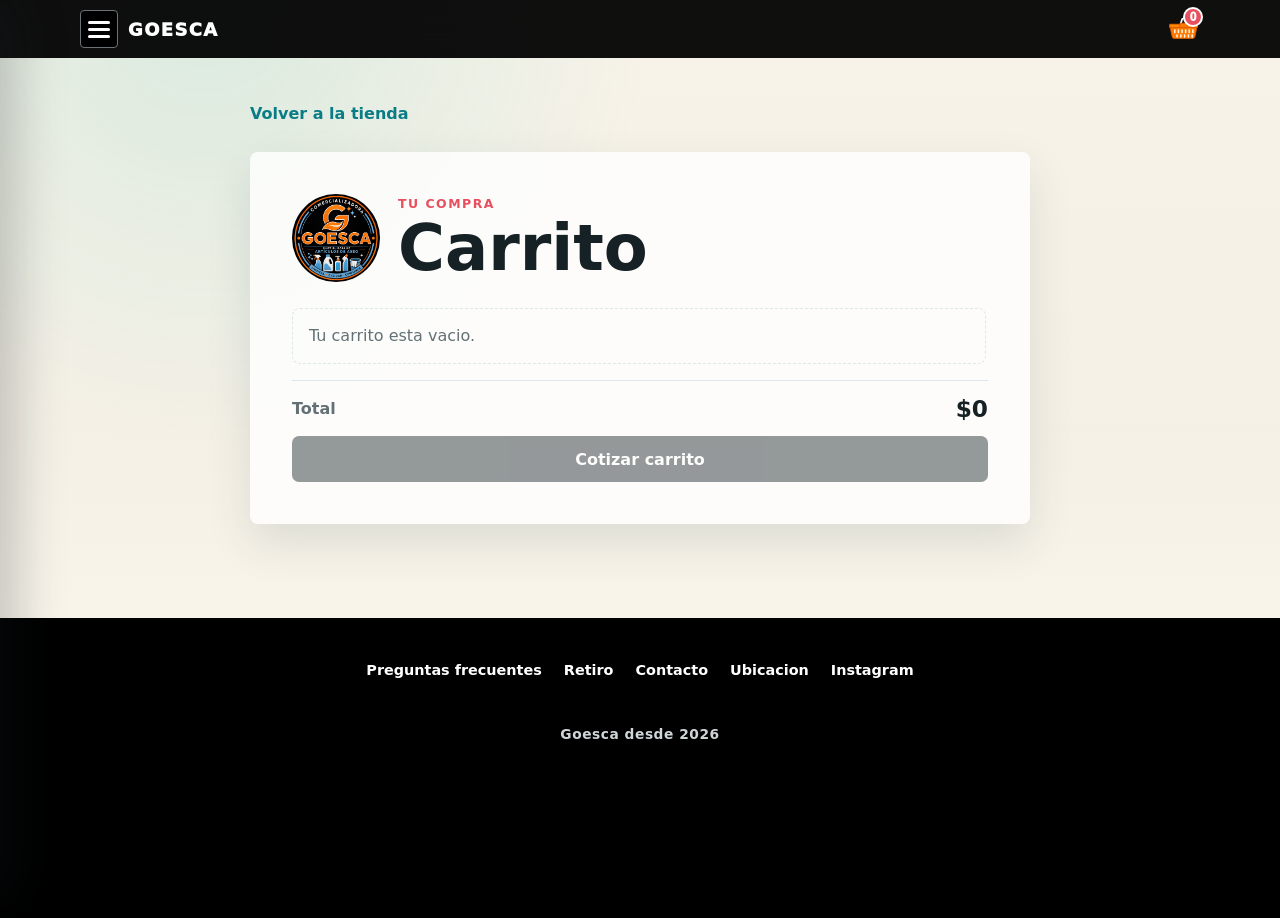
==== cart.html @ 882b0012 "Add files via upload" ====
<!doctype html>
<html lang="es">
  <head>
    <meta charset="UTF-8" />
    <meta name="viewport" content="width=device-width, initial-scale=1.0" />
    <title>Carrito | Goesca</title>
    <link rel="stylesheet" href="styles.css" />
  </head>
  <body>
    <header class="top-bar" aria-label="Barra superior">
      <button class="top-icon-button menu-toggle" type="button" aria-label="Abrir menu de categorias" data-open-menu>
        <span></span>
        <span></span>
        <span></span>
      </button>
      <a class="top-brand" href="index.html" aria-label="Ir al inicio">Goesca</a>
      <button class="top-icon-button cart-toggle" type="button" aria-label="Ver carrito" data-open-cart>
        <img class="cart-symbol" src="assets/cart-basket.svg" alt="" aria-hidden="true" />
        <span class="top-cart-count" id="top-cart-count">0</span>
      </button>
    </header>

    <div class="drawer-overlay" data-close-menu></div>
    <nav class="side-drawer" aria-label="Menu lateral de categorias" id="side-drawer">
      <div class="side-drawer-header">
        <strong>Goesca</strong>
        <button class="drawer-close" type="button" aria-label="Cerrar menu" data-close-menu>×</button>
      </div>
      <a class="drawer-link" href="index.html">Inicio</a>
      <details class="drawer-products" open>
        <summary>Nuestros productos</summary>
        <div class="drawer-category-list" data-drawer-categories></div>
      </details>
      <a class="drawer-link" href="faq.html">Preguntas frecuentes</a>
      <a class="drawer-login-card" href="admin.html">Iniciar sesion</a>
    </nav>

    <main class="cart-page-shell">
      <a class="back-link" href="index.html">Volver a la tienda</a>
      <section class="cart-page" aria-labelledby="cart-page-title">
        <div class="cart-page-heading">
          <img src="assets/logo-goesca.jpg" alt="Logo Goesca" />
          <div>
            <p>Tu compra</p>
            <h1 id="cart-page-title">Carrito</h1>
          </div>
        </div>

        <div class="cart-items cart-page-items" id="cart-items">
          <p class="empty-cart">Agrega productos para cotizar.</p>
        </div>

        <div class="cart-total cart-page-total">
          <span>Total</span>
          <strong id="cart-total">$0</strong>
        </div>

        <button class="checkout-button" id="checkout-button" type="button" disabled>Cotizar carrito</button>
      </section>
    </main>

    <footer class="site-footer">
      <nav class="footer-links" aria-label="Enlaces inferiores">
        <a href="faq.html">Preguntas frecuentes</a>
        <a href="faq.html#retiro">Retiro</a>
        <a href="faq.html#contacto">Contacto</a>
        <a href="https://maps.app.goo.gl/M8QAmftdqfiFnwHV7" target="_blank" rel="noopener noreferrer">Ubicacion</a>
        <a href="https://www.instagram.com/" target="_blank" rel="noopener noreferrer">Instagram</a>
      </nav>
      <p>Goesca desde 2026</p>
    </footer>

    <script src="products.js"></script>
    <script src="cart.js"></script>
  </body>
</html>
---- styles.css ----
:root {
  color-scheme: light;
  --ink: #162125;
  --muted: #637176;
  --paper: #f5f0e6;
  --surface: #ffffff;
  --teal: #0a7c86;
  --mint: #23b7a6;
  --yellow: #f5c542;
  --rose: #e84f5f;
  --line: #dce8eb;
  --shadow: 0 18px 45px rgba(13, 61, 68, 0.12);
}

* {
  box-sizing: border-box;
}

body {
  margin: 0;
  min-height: 100vh;
  font-family: Inter, ui-sans-serif, system-ui, -apple-system, BlinkMacSystemFont, "Segoe UI", sans-serif;
  color: var(--ink);
  background:
    radial-gradient(circle at 16% 0%, rgba(35, 183, 166, 0.14), transparent 28rem),
    linear-gradient(180deg, #f8f3e9 0%, var(--paper) 48%, #fffaf0 100%);
}

.top-bar {
  position: sticky;
  top: 0;
  z-index: 20;
  width: 100%;
  min-height: 58px;
  display: grid;
  grid-template-columns: auto 1fr auto;
  align-items: center;
  gap: 10px;
  border-bottom: 0;
  padding: 8px max(16px, calc((100vw - 1120px) / 2));
  background: rgba(0, 0, 0, 0.94);
  backdrop-filter: blur(14px);
}

.top-bar::before {
  content: "";
  position: absolute;
  left: 0;
  right: 0;
  top: -90px;
  height: 90px;
  background: #000;
}

.top-brand {
  justify-self: start;
  display: inline-flex;
  align-items: center;
  color: #fff;
  font-size: 1.12rem;
  font-weight: 950;
  letter-spacing: 0.08em;
  text-decoration: none;
  text-transform: uppercase;
}

.top-brand:hover {
  color: #f68b1f;
}

.top-icon-button {
  position: relative;
  width: 38px;
  height: 38px;
  border: 0;
  border-radius: 0;
  display: grid;
  place-items: center;
  background: transparent;
  color: #fff;
  cursor: pointer;
  box-shadow: none;
}

.top-icon-button:hover {
  color: #f68b1f;
}

.menu-toggle {
  justify-self: start;
  width: 38px;
  height: 38px;
  border: 1px solid #6c7376;
  border-radius: 4px;
  display: flex;
  flex-direction: column;
  gap: 4px;
  align-items: center;
  justify-content: center;
  background: #000;
}

.menu-toggle span {
  width: 22px;
  height: 3px;
  display: block;
  border-radius: 999px;
  background: currentColor;
}

.menu-toggle:hover {
  border-color: #f68b1f;
  background: #111;
  color: #f68b1f;
}

.cart-toggle {
  justify-self: end;
}

.cart-symbol {
  width: 31px;
  height: 25px;
  display: block;
  object-fit: contain;
}

.top-cart-count {
  position: absolute;
  top: -3px;
  right: -3px;
  min-width: 20px;
  min-height: 20px;
  display: grid;
  place-items: center;
  border: 2px solid #fff;
  border-radius: 999px;
  background: var(--rose);
  color: #fff;
  font-size: 0.75rem;
  font-weight: 950;
}

.drawer-overlay {
  position: fixed;
  inset: 0;
  z-index: 30;
  background: rgba(22, 33, 37, 0.34);
  opacity: 0;
  pointer-events: none;
  transition: opacity 220ms ease;
}

.side-drawer {
  position: fixed;
  inset: 0 auto 0 0;
  z-index: 31;
  width: min(330px, 86vw);
  display: flex;
  flex-direction: column;
  padding: 18px;
  overflow: auto;
  background: #fffaf0;
  box-shadow: 18px 0 45px rgba(22, 33, 37, 0.22);
  transform: translateX(-100%);
  transition: transform 240ms ease;
}

.menu-is-open .drawer-overlay {
  opacity: 1;
  pointer-events: auto;
}

.menu-is-open .side-drawer {
  transform: translateX(0);
}

.side-drawer-header {
  display: flex;
  align-items: center;
  justify-content: space-between;
  gap: 12px;
  margin-bottom: 18px;
  color: var(--teal);
  font-size: 1.35rem;
  text-transform: uppercase;
}

.drawer-close {
  width: 38px;
  height: 38px;
  border: 0;
  background: transparent;
  color: var(--ink);
  font-size: 2rem;
  line-height: 1;
  cursor: pointer;
}

.drawer-link,
.drawer-category-link {
  min-height: 42px;
  display: flex;
  align-items: center;
  border-radius: 7px;
  padding: 0 12px;
  color: var(--ink);
  font-weight: 850;
  text-decoration: none;
}

.drawer-link:hover,
.drawer-category-link:hover,
.drawer-category-link.is-active {
  background: #edf9f8;
  color: var(--teal);
}

.drawer-products {
  margin: 8px 0;
}

.drawer-products summary {
  min-height: 44px;
  border-radius: 7px;
  display: flex;
  align-items: center;
  justify-content: space-between;
  padding: 0 12px;
  background: #fff3e6;
  color: #9f3c00;
  font-weight: 950;
  cursor: pointer;
  list-style: none;
}

.drawer-products summary::-webkit-details-marker {
  display: none;
}

.drawer-products summary::after {
  content: "+";
  font-size: 1.2rem;
  line-height: 1;
}

.drawer-products[open] summary::after {
  content: "-";
}

.drawer-category-list {
  display: grid;
  gap: 6px;
  padding: 8px 0 4px 10px;
}

.faq-page {
  display: grid;
  gap: 12px;
}

.faq-item {
  border: 1px solid var(--line);
  border-radius: 8px;
  padding: 14px 16px;
  background: #fff;
}

.faq-item summary {
  color: var(--ink);
  font-weight: 950;
  cursor: pointer;
}

.faq-item p {
  margin: 10px 0 0;
  color: var(--muted);
  line-height: 1.5;
}

.drawer-login-card {
  width: 100%;
  min-height: 62px;
  margin-top: auto;
  border-radius: 8px;
  display: grid;
  place-items: center;
  padding: 14px;
  background: #000;
  color: #fff;
  font-size: 0.9rem;
  font-weight: 950;
  line-height: 1.15;
  text-align: center;
  text-decoration: none;
  text-transform: uppercase;
}

.drawer-login-card:hover {
  background: var(--teal);
}

.page-shell {
  width: min(1120px, calc(100% - 32px));
  margin: 0 auto;
  padding: 26px 0 64px;
}

.brand-hero {
  min-height: 46vh;
  display: flex;
  flex-direction: column;
  align-items: center;
  justify-content: center;
  text-align: center;
  padding: 18px 0 34px;
}

.brand-logo {
  width: clamp(150px, 24vw, 230px);
  aspect-ratio: 1;
  object-fit: contain;
  border-radius: 50%;
  animation: riseIn 700ms ease-out both;
}

h1,
h2,
p {
  margin-top: 0;
}

h1 {
  width: min(780px, 100%);
  margin-bottom: 14px;
  font-size: clamp(2.2rem, 6vw, 4.75rem);
  line-height: 0.98;
  letter-spacing: 0;
}

.slogan {
  width: min(650px, 100%);
  margin-bottom: 0;
  color: var(--muted);
  font-size: clamp(1.05rem, 2vw, 1.35rem);
  line-height: 1.55;
}

.photo-carousel {
  position: relative;
  overflow: hidden;
  border: 1px solid rgba(10, 124, 134, 0.14);
  border-radius: 8px;
  background: var(--surface);
  box-shadow: var(--shadow);
}

.carousel-track {
  position: relative;
  aspect-ratio: 16 / 7;
  min-height: 240px;
}

.carousel-slide {
  position: absolute;
  inset: 0;
  margin: 0;
  opacity: 0;
  transition: opacity 420ms ease;
}

.carousel-slide.is-active {
  opacity: 1;
}

.carousel-slide img {
  width: 100%;
  height: 100%;
  display: block;
  object-fit: cover;
  object-position: center;
  background:
    linear-gradient(90deg, rgba(246, 139, 31, 0.08), rgba(10, 124, 134, 0.09)),
    #fff;
}

.carousel-slide::after {
  content: "";
  position: absolute;
  inset: auto 0 0;
  height: 42%;
  background: linear-gradient(180deg, transparent, rgba(22, 33, 37, 0.72));
}

.carousel-slide figcaption {
  position: absolute;
  left: clamp(18px, 4vw, 40px);
  bottom: 34px;
  z-index: 1;
  max-width: min(560px, calc(100% - 120px));
  color: #fff;
  font-size: clamp(1.35rem, 3vw, 2.6rem);
  font-weight: 900;
  line-height: 1.05;
  text-shadow: 0 2px 16px rgba(0, 0, 0, 0.28);
}

.carousel-button {
  position: absolute;
  top: 50%;
  z-index: 2;
  width: 44px;
  height: 44px;
  border: 0;
  border-radius: 999px;
  display: grid;
  place-items: center;
  background: rgba(255, 255, 255, 0.9);
  color: var(--ink);
  font-size: 2.3rem;
  line-height: 1;
  cursor: pointer;
  transform: translateY(-50%);
  box-shadow: 0 10px 25px rgba(22, 33, 37, 0.16);
}

.carousel-button:hover {
  background: var(--teal);
  color: #fff;
}

.carousel-button-prev {
  left: 18px;
}

.carousel-button-next {
  right: 18px;
}

.carousel-dots {
  position: absolute;
  right: 26px;
  bottom: 24px;
  z-index: 2;
  display: flex;
  gap: 8px;
}

.carousel-dot {
  width: 11px;
  height: 11px;
  padding: 0;
  border: 0;
  border-radius: 999px;
  background: rgba(255, 255, 255, 0.58);
  cursor: pointer;
}

.carousel-dot.is-active {
  width: 30px;
  background: #fff;
}

.shop-area {
  display: grid;
  grid-template-columns: 210px minmax(0, 1fr);
  align-items: start;
  gap: 18px;
  padding-top: 34px;
}

.category-menu {
  position: sticky;
  top: 18px;
  border: 1px solid var(--line);
  border-radius: 8px;
  background: rgba(255, 255, 255, 0.82);
  box-shadow: var(--shadow);
}

.category-menu {
  padding: 16px;
}

.menu-label {
  margin-bottom: 12px;
  color: var(--teal);
  font-size: 0.78rem;
  font-weight: 900;
  letter-spacing: 0.12em;
  text-transform: uppercase;
}

.category-list {
  display: grid;
  gap: 8px;
}

.category-button {
  width: 100%;
  min-height: 40px;
  border: 1px solid transparent;
  border-radius: 7px;
  display: flex;
  align-items: center;
  padding: 0 12px;
  background: transparent;
  color: var(--ink);
  font: inherit;
  font-weight: 750;
  text-align: left;
  text-decoration: none;
  cursor: pointer;
}

.category-button:hover,
.category-button.is-active {
  border-color: rgba(10, 124, 134, 0.18);
  background: #edf9f8;
  color: var(--teal);
}

.section-heading {
  display: flex;
  align-items: end;
  justify-content: space-between;
  gap: 24px;
  margin-bottom: 18px;
}

.section-heading p {
  margin-bottom: 7px;
  color: var(--rose);
  font-weight: 800;
  text-transform: uppercase;
  font-size: 0.78rem;
  letter-spacing: 0.12em;
}

.section-heading h2 {
  margin-bottom: 0;
  font-size: clamp(1.9rem, 4vw, 3.1rem);
  line-height: 1;
}

.product-count {
  flex: 0 0 auto;
  border-radius: 999px;
  padding: 8px 12px;
  background: #fff;
  color: var(--muted);
  font-size: 0.9rem;
  font-weight: 800;
}

.product-grid {
  display: grid;
  grid-template-columns: repeat(2, minmax(0, 1fr));
  gap: 16px;
}

.product-card {
  position: relative;
  display: flex;
  min-height: 320px;
  flex-direction: column;
  overflow: hidden;
  border: 1px solid var(--line);
  border-radius: 8px;
  background: var(--surface);
  box-shadow: var(--shadow);
}

.sale-badge {
  position: absolute;
  top: 14px;
  left: 14px;
  z-index: 1;
  border-radius: 999px;
  padding: 7px 10px;
  background: var(--rose);
  color: #fff;
  font-size: 0.78rem;
  font-weight: 800;
}

.product-visual {
  display: grid;
  min-height: 142px;
  place-items: center;
  background: linear-gradient(135deg, #edf9f8 0%, #ffffff 100%);
}

.product-photo {
  width: 100%;
  height: 170px;
  display: block;
  object-fit: contain;
  padding: 18px;
}

.product-icon {
  position: relative;
  width: 86px;
  height: 92px;
}

.product-icon::before,
.product-icon::after {
  content: "";
  position: absolute;
  display: block;
}

.visual-bottle::before {
  left: 27px;
  top: 18px;
  width: 34px;
  height: 64px;
  border-radius: 10px 10px 14px 14px;
  background: var(--mint);
}

.visual-bottle::after {
  left: 34px;
  top: 5px;
  width: 20px;
  height: 19px;
  border-radius: 5px 5px 2px 2px;
  background: var(--teal);
  box-shadow: 0 31px 0 7px rgba(255, 255, 255, 0.72);
}

.visual-cloth::before {
  left: 8px;
  top: 26px;
  width: 70px;
  height: 48px;
  border-radius: 8px;
  background: var(--yellow);
  transform: rotate(-7deg);
}

.visual-cloth::after {
  left: 18px;
  top: 36px;
  width: 52px;
  height: 6px;
  border-radius: 999px;
  background: rgba(22, 33, 37, 0.18);
  box-shadow: 0 13px 0 rgba(22, 33, 37, 0.14), 0 26px 0 rgba(22, 33, 37, 0.1);
}

.visual-soap::before {
  left: 19px;
  top: 34px;
  width: 50px;
  height: 36px;
  border-radius: 18px;
  background: var(--mint);
  box-shadow: 0 -23px 0 -12px var(--teal), 23px -32px 0 -16px var(--yellow), -19px -34px 0 -17px var(--rose);
}

.visual-soap::after {
  left: 30px;
  top: 44px;
  width: 28px;
  height: 8px;
  border-radius: 999px;
  background: rgba(255, 255, 255, 0.72);
}

.visual-gloves::before {
  left: 17px;
  top: 20px;
  width: 25px;
  height: 58px;
  border-radius: 13px 13px 18px 18px;
  background: var(--yellow);
  transform: rotate(-12deg);
}

.visual-gloves::after {
  right: 17px;
  top: 19px;
  width: 25px;
  height: 58px;
  border-radius: 13px 13px 18px 18px;
  background: var(--rose);
  transform: rotate(12deg);
}

.visual-broom::before {
  left: 39px;
  top: 6px;
  width: 8px;
  height: 72px;
  border-radius: 999px;
  background: var(--teal);
  transform: rotate(18deg);
}

.visual-broom::after {
  left: 23px;
  top: 57px;
  width: 44px;
  height: 26px;
  border-radius: 5px 5px 14px 14px;
  background: var(--yellow);
  transform: rotate(18deg);
}

.visual-trash::before {
  left: 20px;
  top: 27px;
  width: 48px;
  height: 54px;
  border-radius: 8px 8px 13px 13px;
  background: var(--teal);
}

.visual-trash::after {
  left: 15px;
  top: 18px;
  width: 58px;
  height: 10px;
  border-radius: 999px;
  background: var(--ink);
  box-shadow: 20px -10px 0 -4px var(--ink);
}

.visual-paper::before {
  left: 21px;
  top: 18px;
  width: 46px;
  height: 56px;
  border-radius: 50%;
  background: #fff;
  border: 10px solid var(--mint);
}

.visual-paper::after {
  left: 37px;
  top: 34px;
  width: 15px;
  height: 22px;
  border-radius: 50%;
  background: #edf9f8;
}

.product-body {
  display: flex;
  flex: 1;
  flex-direction: column;
  padding: 18px;
}

.product-title {
  margin: 0 0 9px;
  font-size: 1.05rem;
  line-height: 1.25;
}

.product-detail {
  margin: 0 0 18px;
  color: var(--muted);
  font-size: 0.94rem;
  line-height: 1.45;
}

.price-row {
  display: flex;
  align-items: baseline;
  gap: 10px;
  margin-top: auto;
}

.price-now {
  font-size: 1.55rem;
  font-weight: 900;
  color: var(--teal);
}

.price-before {
  color: #8b979b;
  font-size: 0.94rem;
  text-decoration: line-through;
}

.product-actions {
  display: grid;
  grid-template-columns: 102px minmax(0, 1fr);
  gap: 10px;
  margin-top: 16px;
}

.quantity-control {
  display: grid;
  grid-template-columns: 30px 1fr 30px;
  min-height: 44px;
  overflow: hidden;
  border: 1px solid var(--line);
  border-radius: 7px;
  background: #fff;
}

.quantity-button,
.quantity-input {
  border: 0;
  background: transparent;
  color: var(--ink);
  font: inherit;
  font-weight: 850;
  text-align: center;
}

.quantity-button {
  cursor: pointer;
}

.quantity-button:hover {
  background: #edf9f8;
  color: var(--teal);
}

.quantity-input {
  width: 100%;
  min-width: 0;
  appearance: textfield;
}

.quantity-input::-webkit-outer-spin-button,
.quantity-input::-webkit-inner-spin-button {
  margin: 0;
  appearance: none;
}

.add-to-cart-button {
  width: 100%;
  min-height: 44px;
  border: 0;
  border-radius: 7px;
  background: var(--ink);
  color: #fff;
  font: inherit;
  font-weight: 800;
  cursor: pointer;
}

.add-to-cart-button:hover,
.checkout-button:hover:not(:disabled) {
  background: var(--teal);
}

.cart-page-shell {
  width: min(780px, calc(100% - 32px));
  margin: 0 auto;
  padding: 34px 0 70px;
}

.back-link {
  display: inline-flex;
  align-items: center;
  min-height: 42px;
  margin-bottom: 18px;
  color: var(--teal);
  font-weight: 900;
  text-decoration: none;
}

.back-link:hover {
  color: var(--ink);
}

.cart-page {
  padding: clamp(22px, 5vw, 42px);
  border-radius: 8px;
  background: rgba(255, 255, 255, 0.82);
  box-shadow: var(--shadow);
}

.cart-page-heading {
  display: flex;
  align-items: center;
  gap: 18px;
  margin-bottom: 26px;
}

.cart-page-heading img {
  width: 88px;
  aspect-ratio: 1;
  border-radius: 50%;
  object-fit: cover;
}

.cart-page-heading p {
  margin-bottom: 6px;
  color: var(--rose);
  font-size: 0.78rem;
  font-weight: 900;
  letter-spacing: 0.12em;
  text-transform: uppercase;
}

.cart-page-heading h1 {
  margin: 0;
  font-size: clamp(2.35rem, 7vw, 4rem);
}

.cart-page-items {
  max-height: none;
}

.cart-page-total {
  margin-top: 22px;
}

.category-page-shell {
  padding-top: 34px;
}

.category-navigation {
  display: flex;
  justify-content: space-between;
  gap: 12px;
  margin: -4px 0 18px;
}

.category-nav-button {
  width: 54px;
  height: 54px;
  border-radius: 999px;
  display: grid;
  place-items: center;
  background: #000;
  color: #fff;
  font-size: 2.2rem;
  line-height: 1;
  text-decoration: none;
}

.category-nav-button:hover {
  background: var(--teal);
}

.admin-shell {
  width: min(1120px, calc(100% - 32px));
  margin: 0 auto;
  padding: 34px 0 70px;
}

.login-panel,
.admin-panel {
  border-radius: 8px;
  background: rgba(255, 255, 255, 0.84);
  box-shadow: var(--shadow);
}

.login-panel {
  width: min(520px, 100%);
  margin: 0 auto;
  padding: clamp(22px, 5vw, 38px);
}

.admin-panel {
  padding: clamp(18px, 4vw, 32px);
}

.is-hidden {
  display: none !important;
}

.admin-heading {
  display: flex;
  align-items: center;
  gap: 16px;
  margin-bottom: 22px;
}

.admin-heading img {
  width: 78px;
  aspect-ratio: 1;
  border-radius: 50%;
  object-fit: cover;
}

.admin-heading p {
  margin-bottom: 6px;
  color: var(--rose);
  font-size: 0.78rem;
  font-weight: 900;
  letter-spacing: 0.12em;
  text-transform: uppercase;
}

.admin-heading h1,
.admin-panel h1 {
  margin: 0;
  font-size: clamp(2rem, 5vw, 3.4rem);
  line-height: 1;
}

.login-form,
.admin-tools,
.new-product-form {
  display: grid;
  gap: 14px;
}

.login-form label,
.admin-tools label,
.new-product-form label,
.admin-product-identity label,
.admin-product-fields label {
  display: grid;
  gap: 7px;
  color: var(--muted);
  font-size: 0.84rem;
  font-weight: 850;
}

.login-form input,
.admin-tools input,
.new-product-form input,
.new-product-form select,
.admin-product-identity input,
.admin-product-identity select,
.admin-product-fields input {
  width: 100%;
  min-height: 44px;
  border: 1px solid var(--line);
  border-radius: 7px;
  padding: 0 12px;
  background: #fff;
  color: var(--ink);
  font: inherit;
}

.admin-product-identity select {
  appearance: none;
  background:
    linear-gradient(45deg, transparent 50%, var(--muted) 50%) calc(100% - 18px) 19px / 6px 6px no-repeat,
    linear-gradient(135deg, var(--muted) 50%, transparent 50%) calc(100% - 13px) 19px / 6px 6px no-repeat,
    #fff;
}

.new-product-panel {
  border: 1px solid var(--line);
  border-radius: 8px;
  margin-bottom: 14px;
  padding: 14px;
  background: #fff;
}

.new-product-panel summary {
  color: var(--teal);
  font-weight: 950;
  cursor: pointer;
}

.new-product-form {
  grid-template-columns: repeat(4, minmax(0, 1fr)) auto;
  align-items: end;
  margin-top: 14px;
}

.login-error {
  min-height: 20px;
  margin: 0;
  color: var(--rose);
  font-weight: 850;
}

.logout-button,
.admin-tab-button,
.admin-open-store,
.save-product-button,
.reset-product-button {
  min-height: 42px;
  border: 0;
  border-radius: 7px;
  display: inline-flex;
  align-items: center;
  justify-content: center;
  padding: 0 14px;
  font: inherit;
  font-weight: 900;
  text-decoration: none;
  cursor: pointer;
}

.logout-button,
.reset-product-button {
  background: #edf1f2;
  color: var(--ink);
}

.admin-open-store,
.save-product-button,
.admin-tab-button.is-active {
  background: var(--teal);
  color: #fff;
}

.admin-tab-button {
  background: #edf1f2;
  color: var(--ink);
}

.admin-tools {
  grid-template-columns: minmax(0, 1fr) auto auto auto;
  align-items: end;
  margin-bottom: 18px;
}

.admin-product-list {
  display: grid;
  gap: 12px;
}

.admin-product-card {
  border: 1px solid var(--line);
  border-radius: 8px;
  overflow: hidden;
  background: #fff;
}

.admin-product-summary {
  width: 100%;
  min-height: 54px;
  border: 0;
  display: grid;
  grid-template-columns: 42px minmax(0, 1fr) 32px;
  align-items: center;
  gap: 10px;
  padding: 7px 10px;
  background: #fff;
  color: var(--ink);
  text-align: left;
  cursor: pointer;
}

.admin-product-summary:hover {
  background: #f7fbfb;
}

.admin-product-summary img {
  width: 42px;
  height: 42px;
  border-radius: 6px;
  object-fit: contain;
  background: #f7fbfb;
}

.admin-product-summary strong,
.admin-product-main h2 {
  display: block;
  margin: 0;
  overflow: hidden;
  font-size: 0.92rem;
  line-height: 1.25;
  text-overflow: ellipsis;
  white-space: nowrap;
}

.admin-product-summary small {
  display: block;
  margin-top: 3px;
  color: var(--teal);
  font-size: 0.75rem;
  font-weight: 850;
}

.admin-expand-icon {
  width: 28px;
  height: 28px;
  display: grid;
  place-items: center;
  border: 0;
  background: transparent;
  color: var(--teal);
  font-size: 1.4rem;
  font-weight: 950;
  transition: transform 180ms ease;
}

.admin-product-card.is-open .admin-expand-icon {
  color: var(--orange);
  transform: rotate(90deg);
}

.admin-product-details {
  display: none;
  border-top: 1px solid var(--line);
  padding: 14px;
}

.admin-product-card.is-open .admin-product-details {
  display: block;
}

.admin-product-identity {
  display: grid;
  grid-template-columns: minmax(180px, 1.2fr) minmax(150px, 0.7fr) minmax(160px, 0.6fr);
  gap: 10px;
  border: 1px solid #edf1f2;
  border-radius: 8px;
  padding: 12px;
  background: #fbfdfd;
  margin-bottom: 12px;
}

.admin-file-label input {
  padding: 10px;
}

.admin-product-fields {
  display: grid;
  grid-template-columns: minmax(0, 1fr);
  gap: 10px;
  border: 1px solid #edf1f2;
  border-radius: 8px;
  padding: 12px;
  background: #fffdf8;
}

.admin-offer-fields {
  display: none;
  grid-template-columns: repeat(2, minmax(0, 1fr));
  gap: 10px;
}

.admin-product-card.is-hot-sale .admin-offer-fields {
  display: grid;
}

.admin-hot-sale {
  min-height: 38px;
  display: inline-flex;
  align-items: center;
  gap: 8px;
  margin-top: 10px;
  color: var(--ink);
  font-weight: 850;
}

.admin-actions {
  display: flex;
  flex-wrap: wrap;
  gap: 8px;
  margin-top: 10px;
}

.cashier-layout {
  display: grid;
  grid-template-columns: minmax(0, 1.1fr) minmax(320px, 0.9fr);
  gap: 16px;
}

.cashier-search-panel,
.cashier-ticket {
  border: 1px solid var(--line);
  border-radius: 8px;
  padding: 16px;
  background: #fff;
}

.cashier-search-panel h2,
.cashier-ticket h2 {
  margin: 0 0 14px;
  font-size: 1.35rem;
}

.cashier-search-panel label {
  display: grid;
  gap: 7px;
  color: var(--muted);
  font-size: 0.84rem;
  font-weight: 850;
}

.cashier-search-panel input {
  min-height: 44px;
  border: 1px solid var(--line);
  border-radius: 7px;
  padding: 0 12px;
  font: inherit;
}

.cashier-results,
.cashier-items {
  display: grid;
  gap: 10px;
  margin-top: 14px;
}

.cashier-result,
.cashier-item {
  display: grid;
  grid-template-columns: 54px minmax(0, 1fr) auto;
  align-items: center;
  gap: 10px;
  border: 1px solid #edf1f2;
  border-radius: 8px;
  padding: 9px;
}

.cashier-result img {
  width: 54px;
  height: 54px;
  object-fit: contain;
}

.cashier-result strong,
.cashier-item strong {
  display: block;
  line-height: 1.25;
}

.cashier-result small,
.cashier-item small {
  display: block;
  margin-top: 4px;
  color: var(--muted);
  font-size: 0.8rem;
}

.cashier-result button,
.cashier-quantity button {
  min-height: 36px;
  border: 0;
  border-radius: 7px;
  padding: 0 10px;
  background: var(--teal);
  color: #fff;
  font: inherit;
  font-weight: 900;
  cursor: pointer;
}

.cashier-item {
  grid-template-columns: minmax(0, 1fr) auto auto;
}

.cashier-quantity {
  display: grid;
  grid-template-columns: 32px 54px 32px;
  align-items: center;
  text-align: center;
  font-weight: 900;
}

.cashier-quantity input {
  width: 54px;
  min-height: 36px;
  border: 1px solid var(--line);
  text-align: center;
  font: inherit;
  font-weight: 900;
}

.cashier-total {
  display: flex;
  align-items: center;
  justify-content: space-between;
  border-top: 1px solid var(--line);
  margin-top: 16px;
  padding-top: 14px;
  font-size: 1.2rem;
}

.cashier-paid {
  display: grid;
  gap: 7px;
  margin-top: 14px;
  color: var(--muted);
  font-size: 0.84rem;
  font-weight: 850;
}

.cashier-paid input {
  min-height: 44px;
  border: 1px solid var(--line);
  border-radius: 7px;
  padding: 0 12px;
  font: inherit;
}

.cashier-change {
  display: flex;
  align-items: center;
  justify-content: space-between;
  border-radius: 8px;
  margin: 12px 0 14px;
  padding: 12px;
  background: #edf9f8;
  color: var(--teal);
  font-size: 1.1rem;
  font-weight: 950;
}

.cashier-change.is-missing {
  background: #fff0f2;
  color: var(--rose);
}

.receipts-panel {
  border: 1px solid var(--line);
  border-radius: 8px;
  padding: 16px;
  background: #fff;
}

.receipts-heading,
.receipt-top,
.receipt-total {
  display: flex;
  align-items: center;
  justify-content: space-between;
  gap: 12px;
}

.receipts-heading h2 {
  margin: 0;
}

.receipts-list {
  display: grid;
  gap: 12px;
  margin-top: 14px;
}

.receipt-card {
  border: 1px solid #edf1f2;
  border-radius: 8px;
  padding: 12px;
}

.receipt-top span,
.receipt-lines p {
  color: var(--muted);
}

.receipt-lines {
  display: grid;
  gap: 6px;
  border-block: 1px solid var(--line);
  margin: 10px 0;
  padding: 10px 0;
}

.receipt-lines p {
  display: flex;
  justify-content: space-between;
  gap: 12px;
  margin: 0;
}

.cart-items {
  display: grid;
  gap: 10px;
  max-height: 310px;
  overflow: auto;
  padding-right: 2px;
}

.empty-cart {
  margin: 0;
  border: 1px dashed var(--line);
  border-radius: 8px;
  padding: 16px;
  color: var(--muted);
  line-height: 1.4;
}

.cart-item {
  display: grid;
  gap: 7px;
  border-bottom: 1px solid var(--line);
  padding-bottom: 10px;
}

.cart-item:last-child {
  border-bottom: 0;
}

.cart-item-top,
.cart-item-bottom {
  display: flex;
  align-items: center;
  justify-content: space-between;
  gap: 10px;
}

.cart-item-name {
  margin: 0;
  font-weight: 850;
  line-height: 1.25;
}

.cart-item-subtotal {
  color: var(--teal);
  font-weight: 900;
}

.cart-item-meta {
  color: var(--muted);
  font-size: 0.9rem;
}

.remove-item {
  border: 0;
  background: transparent;
  color: var(--rose);
  font: inherit;
  font-size: 0.9rem;
  font-weight: 850;
  cursor: pointer;
}

.cart-total {
  display: flex;
  align-items: center;
  justify-content: space-between;
  gap: 12px;
  margin-top: 16px;
  border-top: 1px solid var(--line);
  padding-top: 14px;
  color: var(--muted);
  font-weight: 800;
}

.cart-total strong {
  color: var(--ink);
  font-size: 1.45rem;
}

.checkout-button {
  width: 100%;
  min-height: 46px;
  margin-top: 14px;
  border: 0;
  border-radius: 7px;
  background: var(--ink);
  color: #fff;
  font: inherit;
  font-weight: 900;
  cursor: pointer;
}

.checkout-button:disabled {
  cursor: not-allowed;
  opacity: 0.45;
}

.site-footer {
  margin-top: 24px;
  position: relative;
  min-height: 180px;
  display: flex;
  flex-direction: column;
  padding: 44px 16px 56px;
  background: #000;
  color: #fff;
  text-align: center;
}

.site-footer::after {
  content: "";
  position: absolute;
  left: 0;
  right: 0;
  bottom: -120px;
  height: 120px;
  background: #000;
}

.footer-links {
  width: min(760px, 100%);
  display: flex;
  flex-wrap: wrap;
  justify-content: center;
  gap: 10px 22px;
  margin: 0 auto;
}

.footer-links a {
  color: #fff;
  font-size: 0.9rem;
  font-weight: 850;
  text-decoration: none;
}

.footer-links a:hover {
  color: #f68b1f;
}

.site-footer p {
  margin: auto 0 0;
  color: #cfd6d8;
  font-size: 0.86rem;
  font-weight: 800;
  letter-spacing: 0.04em;
}

@keyframes riseIn {
  from {
    opacity: 0;
    transform: translateY(26px) scale(0.96);
  }

  to {
    opacity: 1;
    transform: translateY(0) scale(1);
  }
}

@media (max-width: 920px) {
  .shop-area {
    grid-template-columns: 1fr;
  }

  .category-menu {
    position: static;
  }

  .category-list {
    grid-template-columns: repeat(3, minmax(0, 1fr));
  }

  .product-grid {
    grid-template-columns: repeat(2, minmax(0, 1fr));
  }

  .admin-product-fields {
    grid-template-columns: 1fr;
  }

  .admin-product-identity {
    grid-template-columns: 1fr;
  }

  .cashier-layout {
    grid-template-columns: 1fr;
  }

  .new-product-form {
    grid-template-columns: 1fr 1fr;
  }
}

@media (max-width: 620px) {
  .top-bar {
    grid-template-columns: auto 1fr auto;
    min-height: 58px;
    padding-inline: 12px;
  }

  .top-icon-button {
    width: 38px;
    height: 38px;
  }

  .page-shell {
    width: min(100% - 24px, 1120px);
    padding-top: 20px;
  }

  .brand-hero {
    min-height: 42vh;
    padding-bottom: 28px;
  }

  .carousel-track {
    aspect-ratio: 4 / 3;
    min-height: 250px;
  }

  .carousel-button {
    width: 38px;
    height: 38px;
    font-size: 2rem;
  }

  .carousel-button-prev {
    left: 10px;
  }

  .carousel-button-next {
    right: 10px;
  }

  .carousel-slide figcaption {
    max-width: calc(100% - 72px);
    bottom: 52px;
  }

  .carousel-dots {
    left: 18px;
    right: auto;
    bottom: 20px;
  }

  .section-heading {
    display: block;
  }

  .category-list {
    grid-template-columns: repeat(2, minmax(0, 1fr));
  }

  .product-grid {
    grid-template-columns: 1fr;
  }

  .product-actions {
    grid-template-columns: 1fr;
  }

  .admin-tools,
  .cashier-result,
  .cashier-item,
  .new-product-form,
  .receipt-top,
  .receipt-total {
    grid-template-columns: 1fr;
    display: grid;
  }

  .cashier-result img {
    width: 80px;
    height: 80px;
  }
}
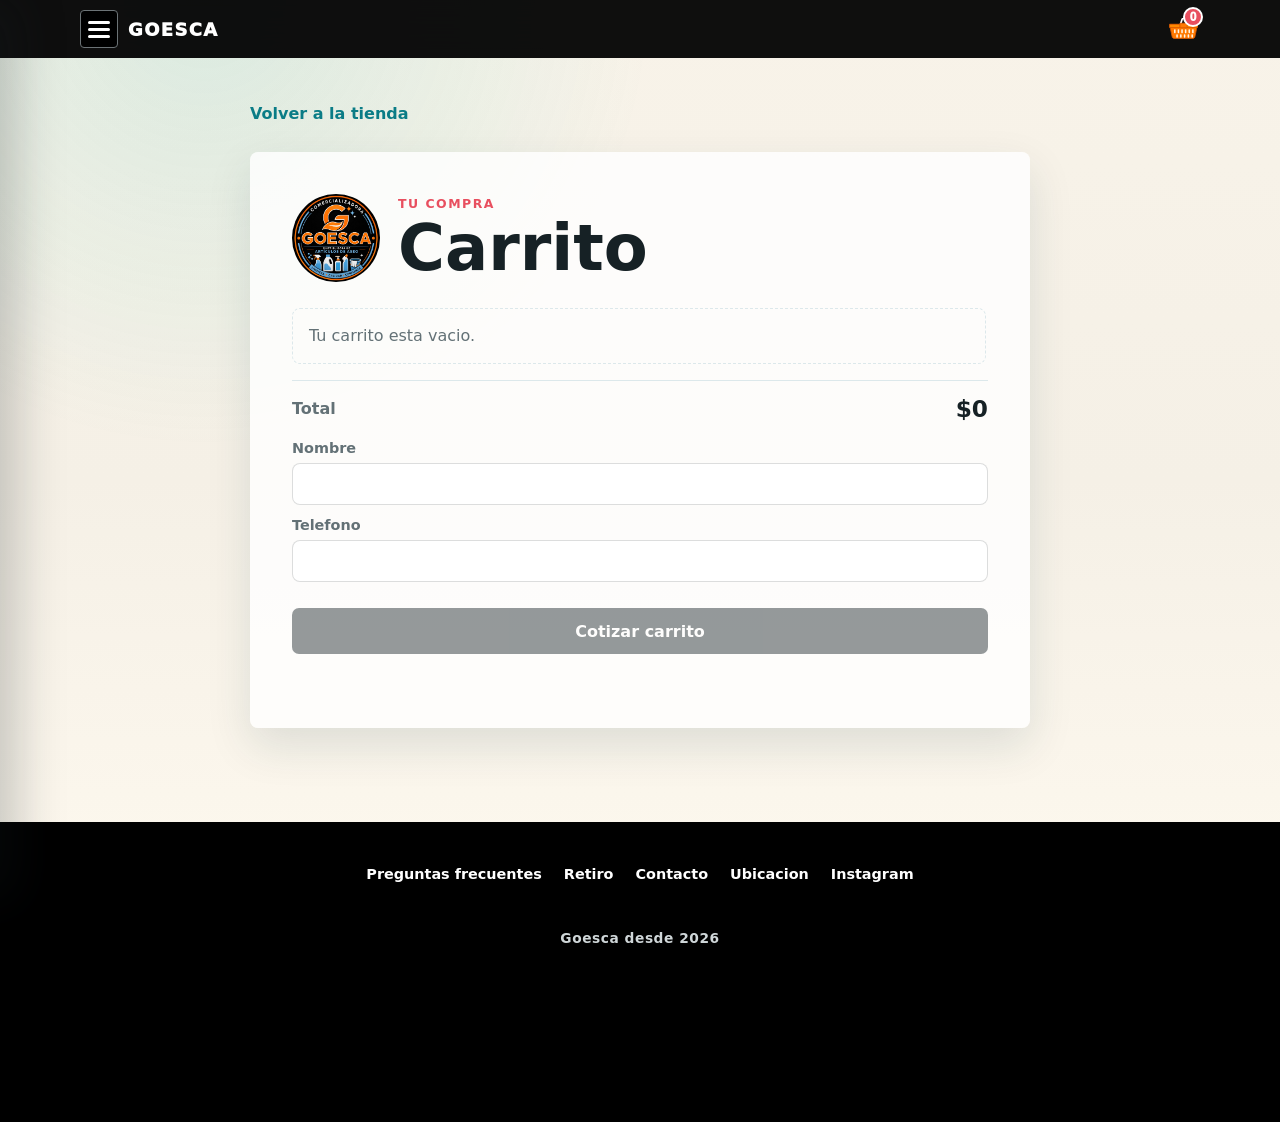
==== commit 77d32f26: "Add files via upload" ====
--- a/cart.html
+++ b/cart.html
@@ -55,7 +55,18 @@
           <strong id="cart-total">$0</strong>
         </div>
 
-        <button class="checkout-button" id="checkout-button" type="button" disabled>Cotizar carrito</button>
+        <form class="quote-form" id="quote-form">
+          <label>
+            Nombre
+            <input type="text" id="customer-name" autocomplete="name" required />
+          </label>
+          <label>
+            Telefono
+            <input type="tel" id="customer-phone" autocomplete="tel" required />
+          </label>
+          <button class="checkout-button" id="checkout-button" type="submit" disabled>Cotizar carrito</button>
+          <p class="quote-status" id="quote-status" role="status" aria-live="polite"></p>
+        </form>
       </section>
     </main>
 
--- a/styles.css
+++ b/styles.css
@@ -553,6 +553,54 @@
   font-weight: 800;
 }
 
+.product-tools {
+  display: flex;
+  align-items: center;
+  justify-content: flex-end;
+  gap: 10px;
+  flex-wrap: wrap;
+}
+
+.product-search {
+  display: flex;
+  align-items: center;
+  gap: 8px;
+  min-width: min(260px, 100%);
+  border: 1px solid rgba(11, 17, 20, 0.13);
+  border-radius: 999px;
+  padding: 8px 12px;
+  background: #fff;
+  color: var(--muted);
+  box-shadow: 0 8px 20px rgba(0, 0, 0, 0.05);
+}
+
+.product-search span {
+  color: #000;
+  font-size: 1.1rem;
+  font-weight: 900;
+  line-height: 1;
+}
+
+.product-search input {
+  width: 100%;
+  min-width: 0;
+  border: 0;
+  outline: 0;
+  background: transparent;
+  color: var(--ink);
+  font: inherit;
+  font-weight: 700;
+}
+
+.product-search input::placeholder {
+  color: rgba(75, 85, 88, 0.72);
+}
+
+.product-empty {
+  grid-column: 1 / -1;
+  margin: 0;
+}
+
 .product-grid {
   display: grid;
   grid-template-columns: repeat(2, minmax(0, 1fr));
@@ -766,6 +814,11 @@
   color: var(--muted);
   font-size: 0.94rem;
   line-height: 1.45;
+}
+
+.low-stock {
+  color: #c1121f;
+  font-weight: 900;
 }
 
 .price-row {
@@ -1535,6 +1588,45 @@
   font-size: 1.45rem;
 }
 
+.quote-form {
+  display: grid;
+  gap: 12px;
+  margin-top: 18px;
+}
+
+.quote-form label {
+  display: grid;
+  gap: 7px;
+  color: var(--muted);
+  font-size: 0.9rem;
+  font-weight: 800;
+}
+
+.quote-form input {
+  width: 100%;
+  border: 1px solid rgba(11, 17, 20, 0.14);
+  border-radius: 8px;
+  padding: 12px 13px;
+  background: #fff;
+  color: var(--ink);
+  font: inherit;
+  font-weight: 700;
+  outline: 0;
+}
+
+.quote-form input:focus {
+  border-color: var(--teal);
+  box-shadow: 0 0 0 3px rgba(40, 151, 176, 0.16);
+}
+
+.quote-status {
+  min-height: 1.3em;
+  margin: 0;
+  color: var(--teal);
+  font-size: 0.92rem;
+  font-weight: 800;
+}
+
 .checkout-button {
   width: 100%;
   min-height: 46px;
